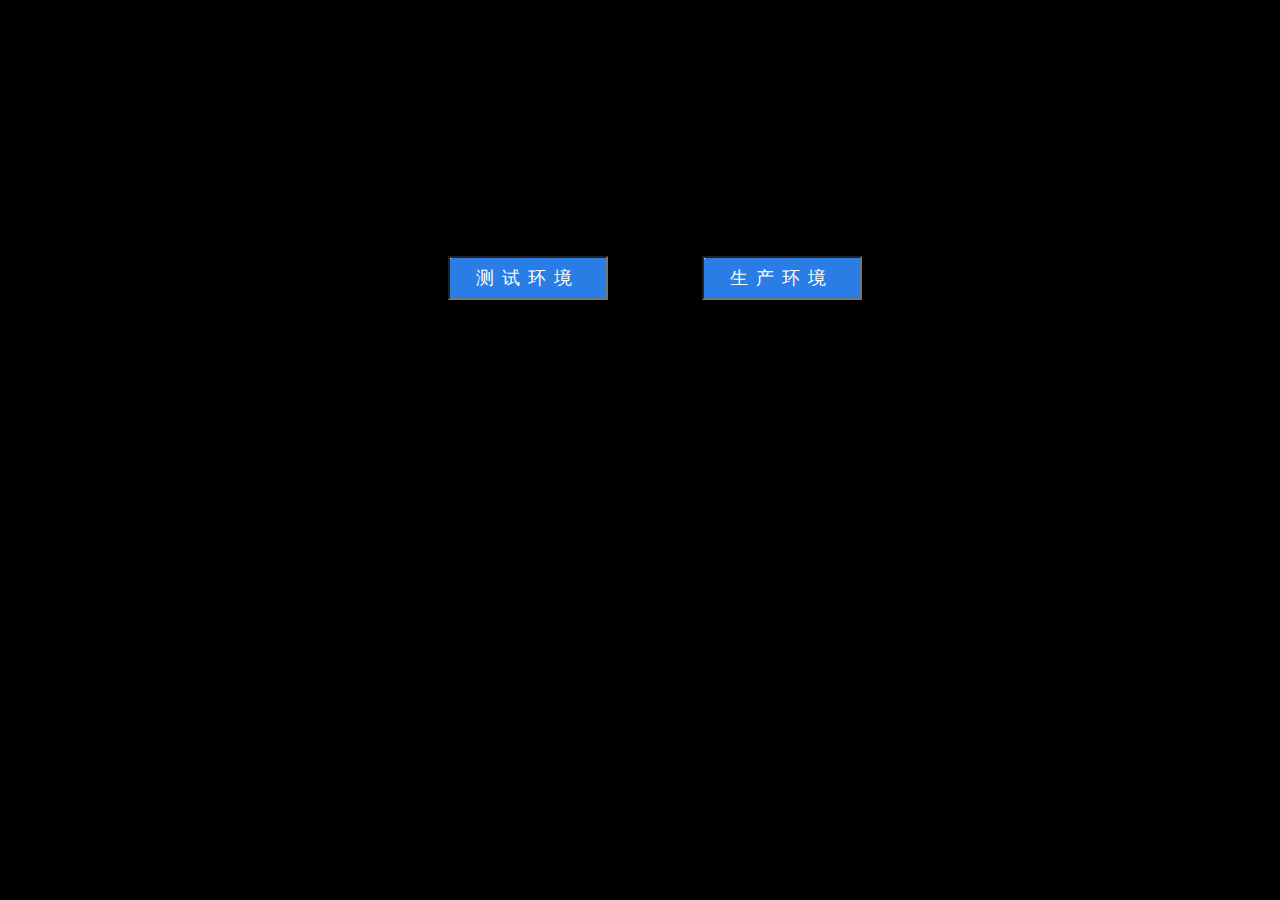
==== index.html @ 6c2399b0 "init" ====
<!DOCTYPE html>
<html lang="en">
<head>
    <meta charset="UTF-8">
    <title>智能问诊</title>
    <link rel="stylesheet" href="plugs/bootstrap/css/bootstrap.min.css">
    <style>
        .yahei {
            font-family: "Microsoft YaHei UI", "Microsoft YaHei", "SimHei", monospace;
        }
        .button_reset {
            height: 44px;
            width: 160px;
            background-image: url("assets/重置按钮.png");
            padding: 11px 0;
            cursor: pointer;
            margin-top:20%;
        }

        .btn_font {
            color: #FFFFFF;
            font-size: 18px;
            text-align: center;
            letter-spacing: 8px;
        }
    </style>
</head>
<body style=" height: 60px;
    background-color: #000000;">


<a href="test.html"><input class="button_reset btn_font yahei"  value="测试环境" style="margin-left: 35%" /></a>
<a href="prod.html"><input class="button_reset btn_font yahei"  value="生产环境"  style="margin-left: 90px"/></a>


</body>
</html>
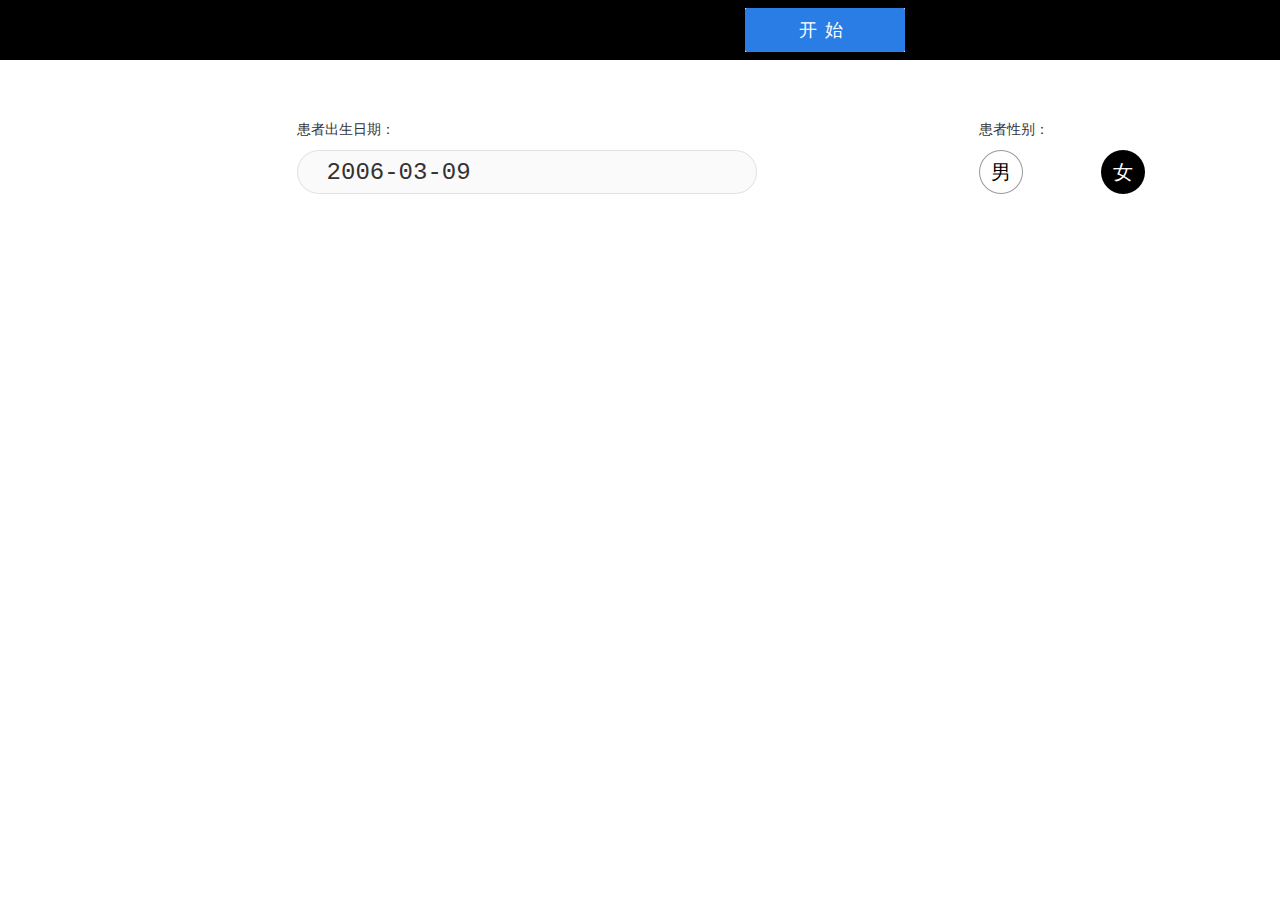
==== commit 74d93d93: "合并为一个" ====
--- a/index.html
+++ b/index.html
@@ -1,37 +1,119 @@
 <!DOCTYPE html>
-<html lang="en">
+<html xmlns:v-on="http://www.w3.org/1999/xhtml" xmlns:v-bind="http://www.w3.org/1999/xhtml">
+
 <head>
-    <meta charset="UTF-8">
+    <meta name="robots" content="noindex, nofollow">
+    <meta charset="utf-8">
     <title>智能问诊</title>
+
     <link rel="stylesheet" href="plugs/bootstrap/css/bootstrap.min.css">
-    <style>
-        .yahei {
-            font-family: "Microsoft YaHei UI", "Microsoft YaHei", "SimHei", monospace;
-        }
-        .button_reset {
-            height: 44px;
-            width: 160px;
-            background-image: url("assets/重置按钮.png");
-            padding: 11px 0;
-            cursor: pointer;
-            margin-top:20%;
-        }
+    <link href="plugs/jquery-confirm/jquery-confirm.min.css" rel="stylesheet">
+    <link href="css/style.css" rel="stylesheet">
+</head>
 
-        .btn_font {
-            color: #FFFFFF;
-            font-size: 18px;
-            text-align: center;
-            letter-spacing: 8px;
-        }
-    </style>
-</head>
-<body style=" height: 60px;
-    background-color: #000000;">
+<body>
+<div id="app">
+    <div class="head">
+        <div class="head_2">
+            <div class="row">
+                <div class="col-sm-8"></div>
+                <div class="col-sm-4">
+                    <input class="button_reset btn_font yahei"  value="开始" v-on:click="start"/>
+
+                </div>
+            </div>
+        </div>
+    </div>
+    <div class="container myinput">
+        <div class="row" style="margin-bottom: 20px">
+            <div class="col-sm-7">
+                <div>
+                    <p class="yahei" style="font-size: 14px">患者出生日期：</p>
+                    <input id="1" class="date yahei" type="text" v-model="dob" placeholder="1990-03-09"
+                           style="width: 460px;height: 44px;border:none;"/>
+                </div>
+            </div>
+            <div class="col-sm-5">
+                <p class="yahei" style="font-size: 14px">患者性别：</p>
+                <div class="row">
+                    <div class="col-sm-3">
+                        <input  value="男" v-on:click="sex='male'" class="sex"
+                               v-bind:class="{sexyes:sex!='female' ,sexno:sex=='female'}"/>
+                    </div>
+                    <div class="col-sm-5">
+                        <input value="女" v-on:click="sex='female'" class="sex"
+                               v-bind:class="{sexyes:sex=='female',sexno:sex!='female'}"/>
+                    </div>
+                </div>
+            </div>
+        </div>
+        <div v-if=" question != '无提示！'" style="margin-top: 110px">
+            <div v-if="seq!=100">
+                <div>
+                    <p class="question yahei" v-text="question" v-if="question!=''"></p>
+                </div>
+                <div class="row" style="padding-left: 15px">
+                    <div class="one_item " v-on:click="choice=choice+item+',';addcss(index)"
+                         v-for="(item, index) in choices">
+                        <span><input type="image" class="duoxuan_img duoxuan_no" value=""
+                                     v-bind:id="'item'+index"/><span
+                                class="duoxuan_text" v-text="item"></span></span>
+                    </div>
+                </div>
+                <div style="margin-top: 45px;">
+                    <input id="input2" type="text" v-model="choice" placeholder="您的描述(或者点击进行选择)">
+                    <img src="assets/输入分割线.png" style="margin-top: -20px">
+                </div>
+                <div class="row">
+                    <div style="display: inline">
+                        <img class="img-responsive" v-bind:src="'img/s'+seq+'.png'"
+                             style="width: 200px;height: 80px;margin-left: 30%"/>
+                    </div>
+                    <div style="display: inline">
+                        <input class="next yahei"  value="下一个" v-on:click="query"/>
+                    </div>
+                </div>
+            </div>
+            <div v-if="jingwei!=''">
+                <h4></h4>
+                <p class="yahei" style="font-size: 14px">疾病排序</p>
+                <img src="assets/输入分割线.png" style="margin-top: -20px">
+                <div class="">
+                    <ol class="">
+                        <li v-for="list in jingwei" v-text="list[0]" style="font-size: 20px"></li>
+                    </ol>
+                </div>
+            </div>
+        </div>
+    </div>
+    <div class="foot" v-if="res!=''">
+        <div class="yahei foot_2" style="font-size: 14px;margin-left: 60%;">
+            <span style="margin-right: 10px">Debug信息</span>
+            <img class="img-responsive" v-on:click="changeImg" v-bind:src="'img/'+debug+'.png'"
+                 style="width: 74px;height: 45px;display: inline;cursor: pointer;"/>
+        </div>
+        <div class="container myinput yahei">
+            <p class="yahei" style="font-size: 14px">后台数据</p>
+            <img src="assets/输入分割线.png" style="margin-top: -20px">
+            <pre v-text="res"></pre>
+        </div>
+    </div>
+</div>
 
 
-<a href="test.html"><input class="button_reset btn_font yahei"  value="测试环境" style="margin-left: 35%" /></a>
-<a href="prod.html"><input class="button_reset btn_font yahei"  value="生产环境"  style="margin-left: 90px"/></a>
+<script type="text/javascript" src="plugs/vue/vue.v2.1.3.js"></script>
+<script type="text/javascript" src="plugs/jquery/jquery3.js"></script>
+<script type="text/javascript" src="plugs/bootstrap/js/bootstrap.min.js"></script>
+<script src="plugs/jquery-confirm/jquery-confirm.min.js"></script>
+
+<script>
+    httpurl="http://127.0.0.1:8080"
+
+</script>
 
 
+<script type="text/javascript" src="js/myjs.js"></script>
+
 </body>
-</html>+
+</html>
--- a/css/style.css
+++ b/css/style.css
@@ -0,0 +1,192 @@
+
+/*home链接设置*/
+.color {
+    color: white;
+    text-decoration: none;
+    font-weight: bold;
+}
+.color:visited {
+    color: white;
+    text-decoration: none;
+    font-weight: bold;
+}
+.color:hover {
+    color: wheat;
+    text-decoration: underline;
+    font-weight: bold;
+}
+
+
+.yahei {
+    font-family: "Microsoft YaHei UI", "Microsoft YaHei", "SimHei", monospace;
+}
+
+.head {
+    height: 60px;
+    background-color: #000000;
+}
+
+.button_reset {
+    height: 44px;
+    width: 160px;
+    /*margin: 8px 0 8px 0;*/
+    margin-top: 8px;
+    background-image: url("../assets/重置按钮.png");
+    padding: 11px 0;
+    cursor: pointer;
+    border:0;
+}
+
+.btn_font {
+    color: #FFFFFF;
+    font-size: 18px;
+    text-align: center;
+    letter-spacing: 8px;
+}
+
+.head_2 {
+    margin-left: 20%;
+    margin-right: 25%;
+}
+
+.myinput {
+    margin-top: 60px;
+    margin-left: 22%;
+    margin-right: 8.9%;
+}
+
+input {
+    outline: none;
+    border: none;
+}
+
+#1::-webkit-input-placeholder {
+    opacity: 0.2;
+    font-size: 24px;
+    color: #000000;
+    font-family: "Roboto-Regular", "Microsoft YaHei", "SimHei", monospace;
+}
+
+.date {
+    padding-left: 30px;
+    font-size: 24px;
+    background-image: url("../assets/输入框.png");
+    cursor: url("../assets/光标.png"), default;
+}
+
+.sex {
+    height: 44px;
+    width: 44px;
+    margin-top: auto;
+    text-align: center;
+    padding: 8px 0;
+    cursor: pointer;
+    font-size: 20px;
+    color: #FFFFFF;
+}
+
+.sexno {
+    background-image: url("../assets/单选-未选择.png");
+    color: black;
+}
+
+.sexyes {
+    background-image: url("../assets/单选-选中.png");
+    color: white;
+}
+
+.question {
+    opacity: 0.8;
+    font-size: 14px;
+    color: #000000;
+    letter-spacing: -0.09px;
+    margin-bottom: 40px;
+}
+
+.one_item {
+    height: 40px;
+    width: 140px;
+    display: inline;
+    margin-right: 25px;
+    cursor: pointer;
+}
+
+.duoxuan_text {
+
+    height: 25px;
+    width: 40px;
+    opacity: 0.8;
+    font-size: 20px;
+    color: #000000;
+    letter-spacing: -0.12px;
+}
+
+.duoxuan_img {
+    height: 18px;
+    width: 18px;
+    margin-right: 5px;
+}
+
+.duoxuan_yes {
+    background-image: url("../assets/多选-选中.png");
+}
+
+.duoxuan_no {
+    background-image: url("../assets/多选-未选择.png");
+}
+
+#input2::-webkit-input-placeholder {
+    opacity: 0.3;
+    font-size: 14px;
+    color: #000000;
+    letter-spacing: -0.09px;
+    font-family: "Roboto-Regular", "Microsoft YaHei", "SimHei", monospace;
+}
+
+#input2 {
+    width: 960px;
+    height: 44px;
+    border: none;
+}
+
+
+
+.next {
+    color: #FFFFFF;
+    font-size: 18px;
+    text-align: center;
+    letter-spacing: 8px;
+    height: 44px;
+    width: 160px;
+    margin: 8px 0 8px 71.5%;
+    background-image: url("../assets/重点按钮-正常.png");
+    padding: 11px 0;
+    cursor: pointer;
+
+}
+
+.foot {
+    background-color: #F3F3F3;
+    font-size: 14px;
+    color: #000000;
+    letter-spacing: -0.09px;
+    padding-top: 67px;
+    bottom: 0;
+    height: 2000%;
+
+}
+
+.foot_2 {
+    margin-left: 20%;
+    margin-right: 25%;
+}
+
+pre {
+    outline: none;
+    border: none;
+    background-color: #F3F3F3;
+}
+
+html, body, #app {
+    height: 100%;
+}
